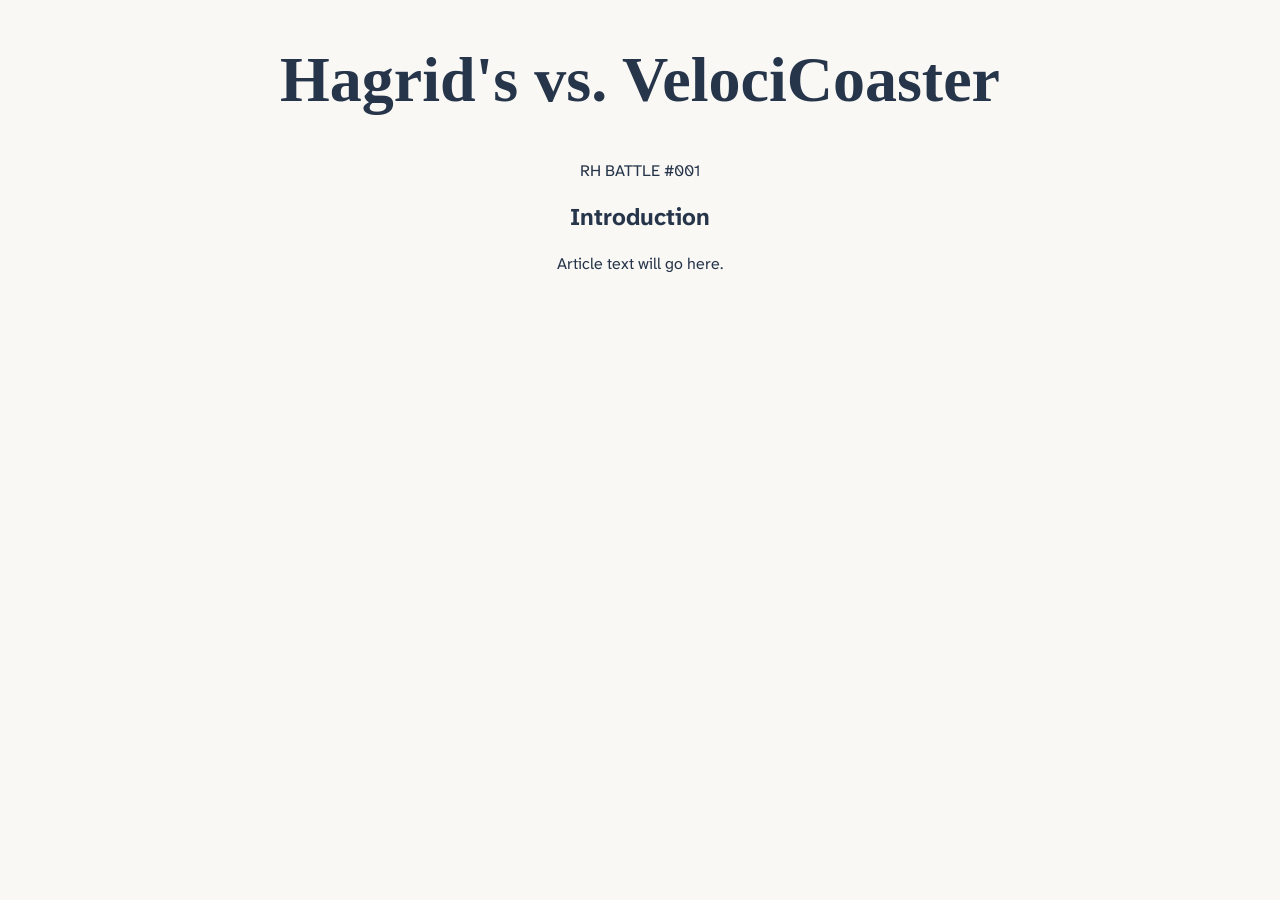
==== articles/hagrids-vs-velocicoaster.html @ b3d39722 "Add files via upload" ====
<!DOCTYPE html>
<html lang="en">

<head>
    <meta charset="UTF-8">
    <meta name="viewport" content="width=device-width, initial-scale=1.0">

    <title>Hagrid's vs. VelociCoaster | RideHub</title>

    <link rel="preconnect" href="https://fonts.googleapis.com">
    <link rel="preconnect" href="https://fonts.gstatic.com" crossorigin>
    <link href="https://fonts.googleapis.com/css2?family=Atkinson+Hyperlegible+Next:wght@400;700&family=Mountains+of+Christmas:wght@400;700&family=Patrick+Hand&display=swap" rel="stylesheet">

    <link rel="stylesheet" href="../style.css">

</head>

<body>

    <h1>Hagrid's vs. VelociCoaster</h1>

    <p>RH BATTLE #001</p>

    <h2>Introduction</h2>

    <p>
        Article text will go here.
    </p>

</body>

</html>
---- style.css ----
body {
    font-family: "Atkinson Hyperlegible Next", sans-serif;
    text-align: center;
    margin: 0;
    background-color: hsl(36, 33%, 97%);
    color: #26354A;
}

header {
    padding: 30px;
}

h1 {
    font-family: "Mountains of Christmas", cursive;
    font-size: 64px;
    font-weight: 700;
}

.tagline {
    font-family: "Mountains of Christmas", cursive;
    font-size: 26px;
    font-weight: 700;
}

main {
    padding: 40px 20px;
}

.battle {
    max-width: 1000px;
    margin: auto;
}

.battle-heading {
    margin-bottom: 25px
}

.battle-number {
    font-family: "Atkinson Hyperlegible Next", sans-serif;
    font-size: 13px;
    font-weight: 700;
    letter-spacing: 2px;
    margin-bottom: 5px;
}

.battle-title {
    font-family: "Mountains of Christmas", cursive;
    font-size: 38px;
    margin: 0;
}

.live-label {
    font-family: "Patrick Hand", cursive;
    font-size: 18px;
    font-weight: bold;
    color: #F89B58;
    margin-top: 5px;
}

.fighters {
    display: flex;
    justify-content: center;
    align-items: center;
    gap: 50px;
}

.fighter {
    width: 350px;
    padding: 30px;
    border: 2px solid #26354A;
    border-radius: 16px;
    box-shadow: 6px 6px 0 #26354A
}

.fighter h2 {
    font-family: "Patrick Hand", cursive;
    font-size: 40px;
}

.fighter h2 a:hover {
    font-size: 48px;
    text-decoration: none;
    color: #26354A;
}

.fighter h2 a {
    text-decoration: none;;
}

.fighter h2 a:visited {
    color: #26354A;
}

.versus {
    font-family: "Mountains of Christmas", cursive;
    font-size: 42px;
    font-weight: 700;
    color: #F89B58
}

button {
    font-size: 14px;
    font-weight: bold;
    padding: 15px 25px;
    margin: 10px;
    cursor: pointer;

    background-color: #000000;
    color: #ffffff;

    border: none;
    border-radius: 50px;
}

@media (max-width: 700px) {

    .fighters {
        flex-direction: column;
        gap: 20px;
    }

    .fighter {
        width: auto;
    }

    h1 {
        font-size: 36px;
    }

}

nav {
    display: flex;
    justify-content: space-between;
    align-items: center;
    padding: 20px 40px;
    border-bottom: 2px solid #26354A;
}

.logo {
    font-family: "Mountains of Christmas", cursive;
    font-size: 32px;
    font-weight: 700;
}

.nav-links {
    display: flex;
    gap: 27px;
}

.nav-links a {
    color: #26354A;
    text-decoration: none;
    font-size: 14px;
    font-weight: bold;
}

button:hover {
    transform: scale(1.05);
    font-size:18px;
}

.hagrids {
    background-color: #a9cba7;
}

.velocicoaster {
    background-color: #efd9c6;
}

.ride-image {
    height: 220px;
    background-color: #dddddd;

    display: flex;
    justify-content: center;
    align-items: center;

    border-radius: 15px;
    margin-bottom: 25px;

    font-weight: bold;
}

.health-bar {
    width: 100%;
    height: 15px;

    background-color: #dddddd;

    border-radius: 20px;

    overflow: hidden;

    margin-bottom: 20px;
}

.health {
    width: 100%;
    height: 100%;

    background-color: #22c55e;
}
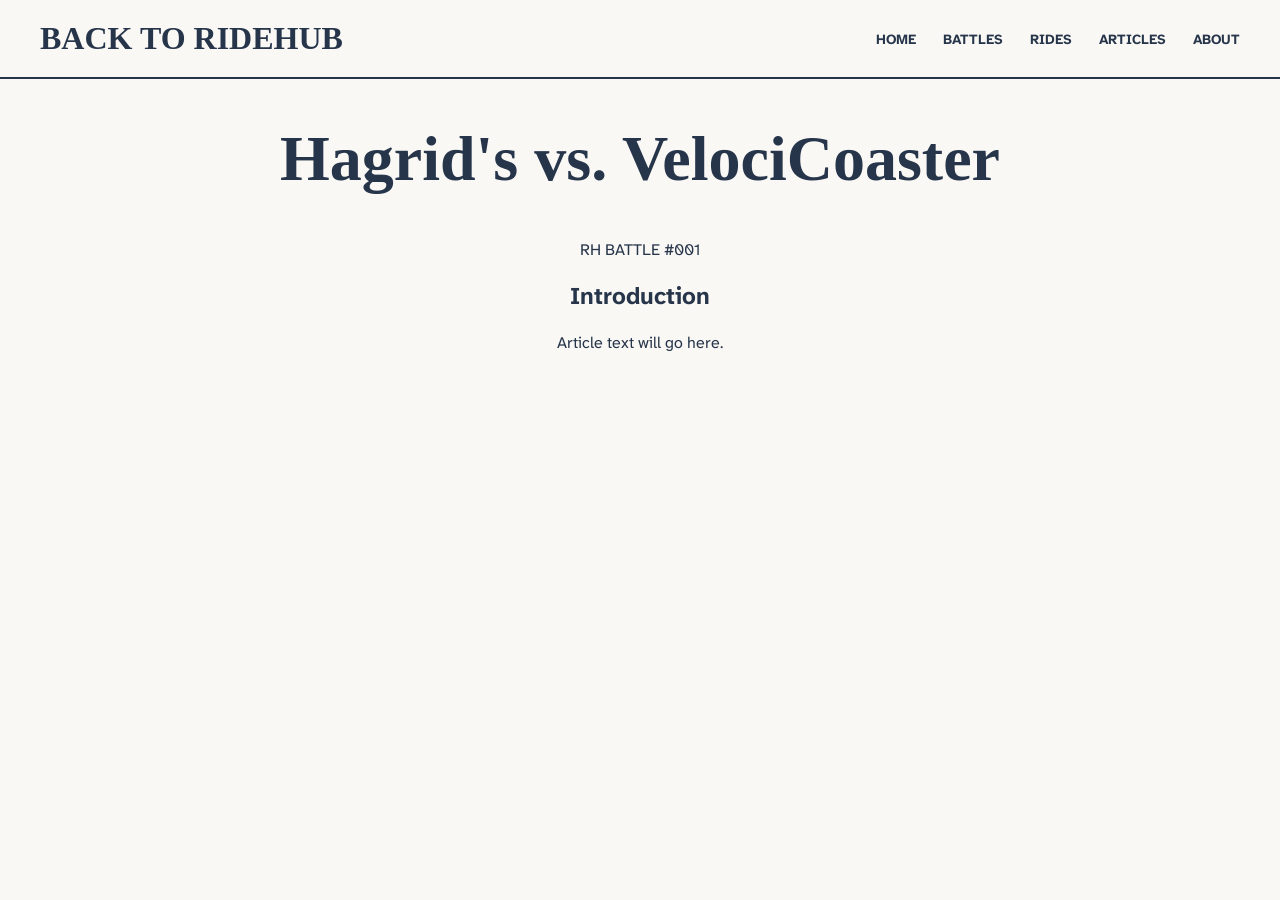
==== commit 027fbf44: "Add files via upload" ====
--- a/articles/hagrids-vs-velocicoaster.html
+++ b/articles/hagrids-vs-velocicoaster.html
@@ -17,6 +17,20 @@
 
 <body>
 
+    <nav>
+    <div class="logo">
+        <a href="../index.html">BACK TO RIDEHUB</a>
+    </div>
+
+    <div class="nav-links">
+        <a href="../index.html">HOME</a>
+        <a href="#">BATTLES</a>
+        <a href="#">RIDES</a>
+        <a href="#">ARTICLES</a>
+        <a href="#">ABOUT</a>
+    </div>
+</nav>
+
     <h1>Hagrid's vs. VelociCoaster</h1>
 
     <p>RH BATTLE #001</p>
--- a/style.css
+++ b/style.css
@@ -200,4 +200,18 @@
     height: 100%;
 
     background-color: #22c55e;
+}
+
+.logo a:visited {
+    color: #26354A;
+}
+
+.logo a {
+    color: #26354A;
+    text-decoration: none;
+    display: inline-block;
+}
+
+.logo a:hover {
+    transform: scale(1.05);
 }
